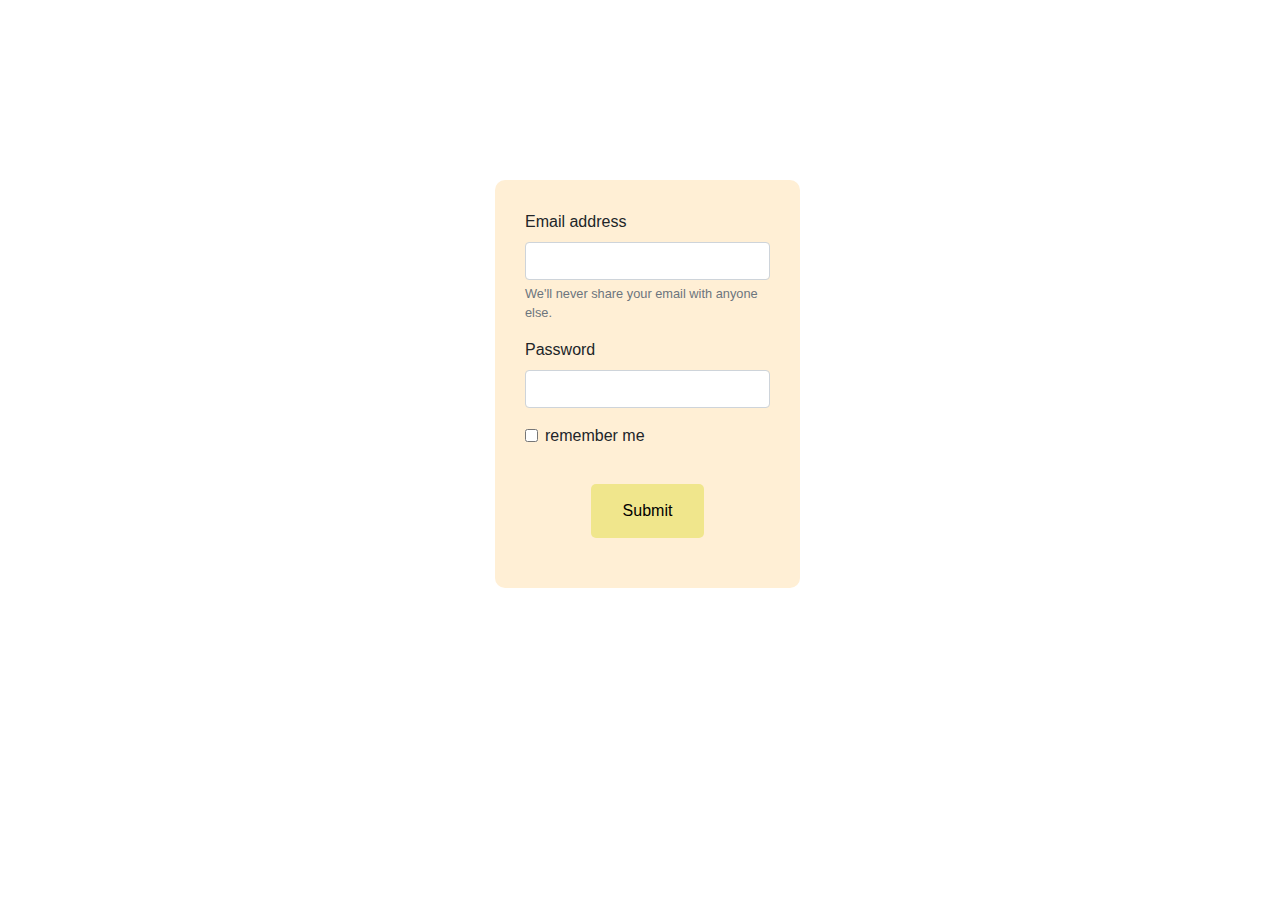
==== about.html @ 1fb3e97c "Rename about.html(2) to about.html" ====
<!DOCTYPE html>
<html>
<head>
  <title>login form</title>
  <link rel="stylesheet" href="https://stackpath.bootstrapcdn.com/bootstrap/4.5.2/css/bootstrap.min.css" integrity="sha384-JcKb8q3iqJ61gNV9KGb8thSsNjpSL0n8PARn9HuZOnIxN0hoP+VmmDGMN5t9UJ0Z" crossorigin="anonymous">
  <link rel="stylesheet" type="text/css" href="STYLE3.css">
</head>
<body>
  <section class="container-fluid bg">
    <section class="row justify-content-center">
      <section class="col-12 col-sm-6 col-md-3">
        
        <form class="form-container">
  <div class="form-group">
    <label for="exampleInputEmail1">Email address</label>
    <input type="email" class="form-control" id="exampleInputEmail1" aria-describedby="emailHelp">
    <small id="emailHelp" class="form-text text-muted">We'll never share your email with anyone else.</small>
  </div>
  <div class="form-group">
    <label for="exampleInputPassword1">Password</label>
    <input type="password" class="form-control" id="exampleInputPassword1">
  </div>
  <div class="form-group form-check">
    <input type="checkbox" class="form-check-input" id="exampleCheck1">
    <label class="form-check-label" for="exampleCheck1">remember me</label>
  </div>
  <div id="container">
  <button class="jh" type="submit" class="btn btn-primary btn-block" >
  Submit
</button>
</div>
</form>
      </section>
    </section>
  </section>

    







  </section>










<script src="https://code.jquery.com/jquery-3.5.1.slim.min.js" integrity="sha384-DfXdz2htPH0lsSSs5nCTpuj/zy4C+OGpamoFVy38MVBnE+IbbVYUew+OrCXaRkfj" crossorigin="anonymous"></script>
<script src="https://cdn.jsdelivr.net/npm/popper.js@1.16.1/dist/umd/popper.min.js" integrity="sha384-9/reFTGAW83EW2RDu2S0VKaIzap3H66lZH81PoYlFhbGU+6BZp6G7niu735Sk7lN" crossorigin="anonymous"></script>
<script src="https://stackpath.bootstrapcdn.com/bootstrap/4.5.2/js/bootstrap.min.js" integrity="sha384-B4gt1jrGC7Jh4AgTPSdUtOBvfO8shuf57BaghqFfPlYxofvL8/KUEfYiJOMMV+rV" crossorigin="anonymous"></script>
</body>
</html>
---- STYLE3.css ----
.bg {
    background: url('image2.jpg') no-repeat;
    width: 100%;
    height: 100vh;
    background-size: 200%;
}
.form-container{
    position: absolute;
    top: 20vh;
    background: #FFEFD5;
    padding: 30px;
    border-radius: 10px;
    
}

@media only screen and (max-width:678px){
.bg{
    background-size: 300%;
}
}
.jh{
    background-color: #F0E68C;
    border: none;
    color: white;
    padding: 15px 32px;
    text-align: center;
    margin: auto;
    margin-top: 20px;
    margin-left:150px;
    text-decoration:none;
    display: inline-block;
    font-size: 16px; 
    border-radius: 5px;
    margin: 20px;
    color: black;

}
#container{
    text-align: center;
}
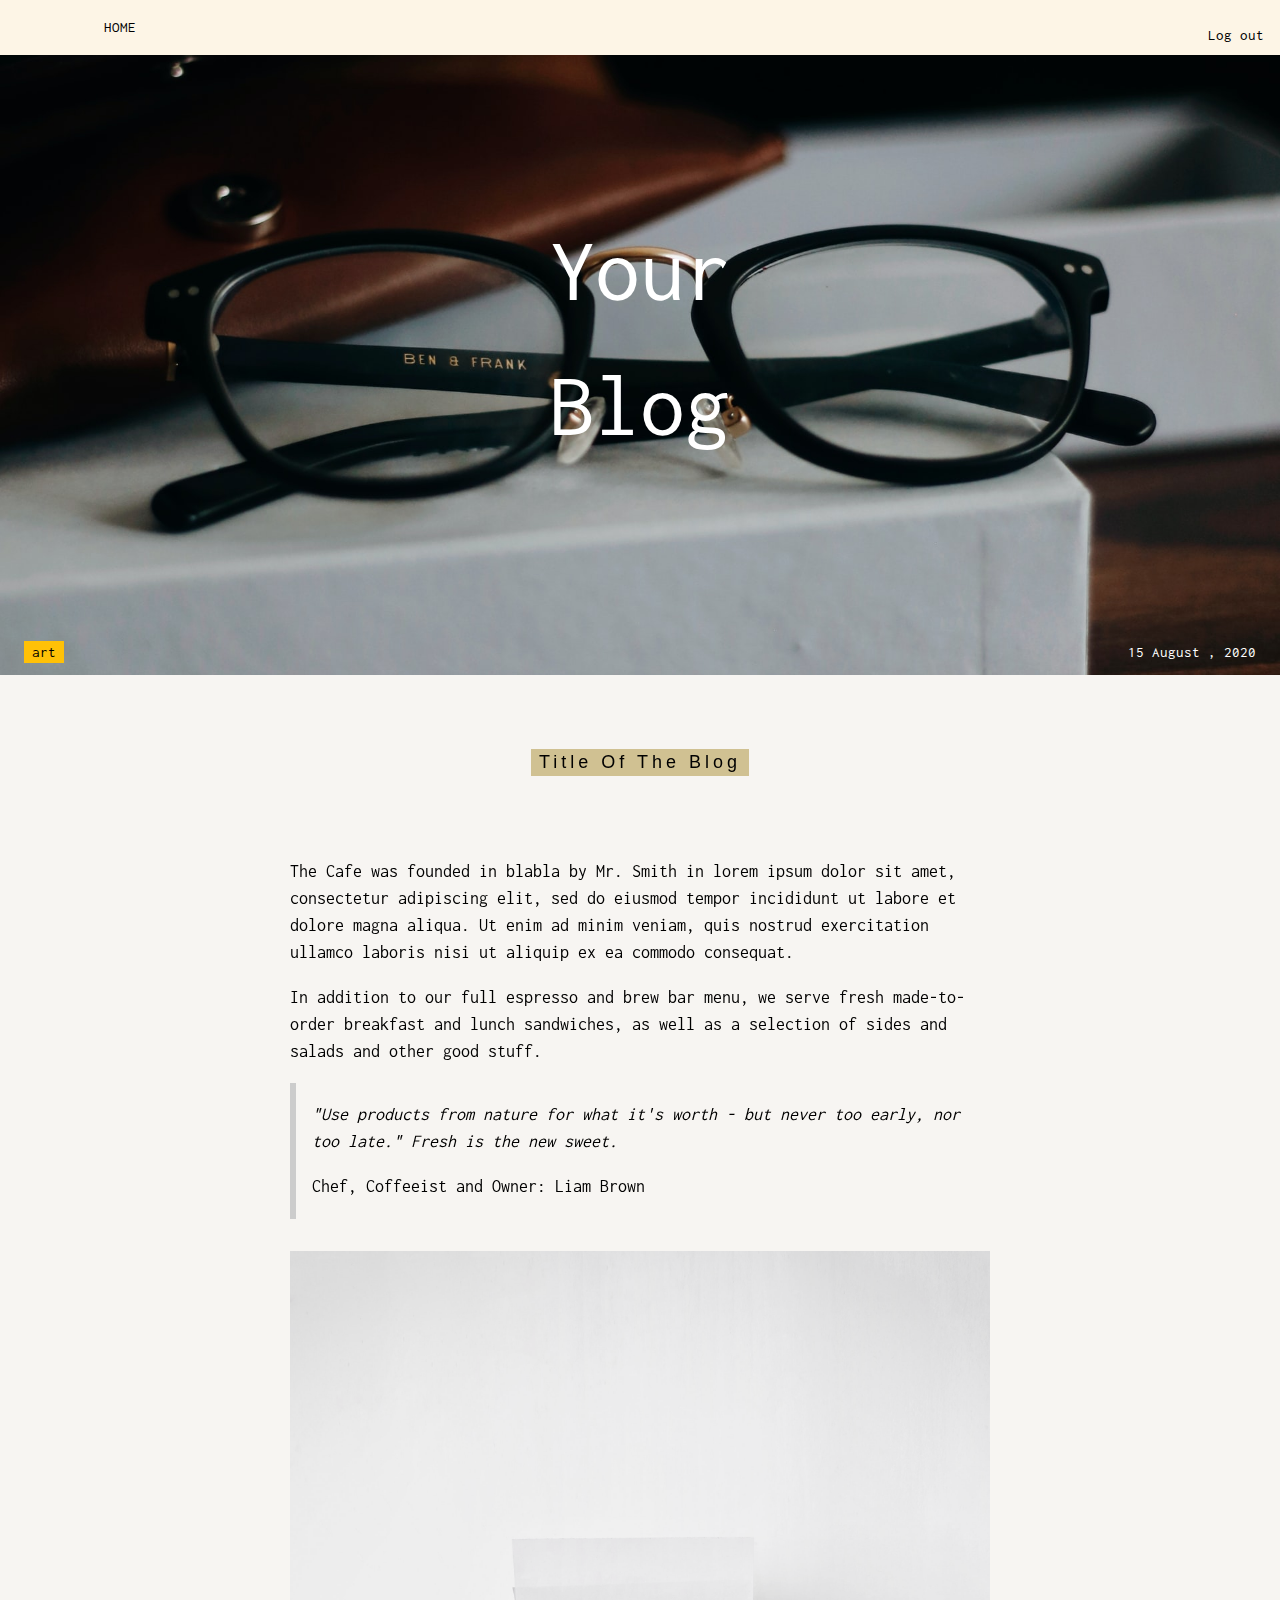
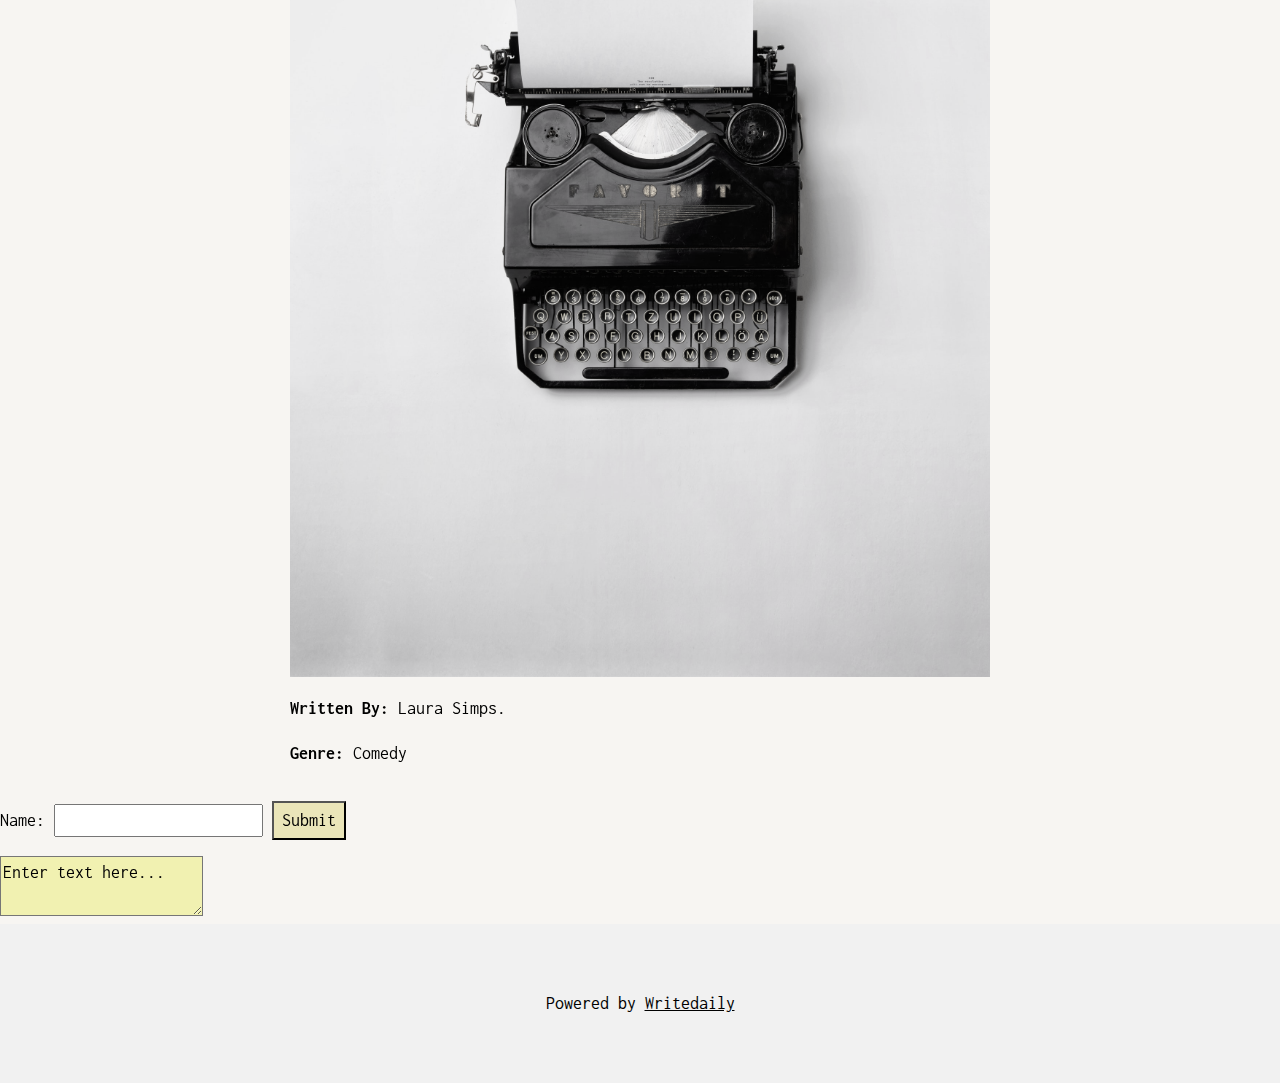
==== commit 2903b8e6: "Add files via upload" ====
--- a/about.html
+++ b/about.html
@@ -1,60 +1,108 @@
 <!DOCTYPE html>
 <html>
-<head>
-  <title>login form</title>
-  <link rel="stylesheet" href="https://stackpath.bootstrapcdn.com/bootstrap/4.5.2/css/bootstrap.min.css" integrity="sha384-JcKb8q3iqJ61gNV9KGb8thSsNjpSL0n8PARn9HuZOnIxN0hoP+VmmDGMN5t9UJ0Z" crossorigin="anonymous">
-  <link rel="stylesheet" type="text/css" href="STYLE3.css">
-</head>
+<title>Writedaily homepage</title>
+<meta charset="UTF-8">
+<meta name="viewport" content="width=device-width, initial-scale=1">
+<link rel="stylesheet" href="https://www.w3schools.com/w3css/4/w3.css">
+<link rel="stylesheet" href="https://fonts.googleapis.com/css?family=Inconsolata">
+<style>
+body, html {
+  height: 100%;
+  font-family: "Inconsolata", sans-serif;
+}
+
+.bgimg {
+  background-position: center;
+  background-size: cover;
+  background-image: url("web9.jpg");
+  min-height: 75%;
+}
+
+.menu {
+  display: none;
+}
+</style>
 <body>
-  <section class="container-fluid bg">
-    <section class="row justify-content-center">
-      <section class="col-12 col-sm-6 col-md-3">
-        
-        <form class="form-container">
-  <div class="form-group">
-    <label for="exampleInputEmail1">Email address</label>
-    <input type="email" class="form-control" id="exampleInputEmail1" aria-describedby="emailHelp">
-    <small id="emailHelp" class="form-text text-muted">We'll never share your email with anyone else.</small>
+
+<!-- Links (sit on top) -->
+<div class="w3-top">
+  <div class="w3-row w3-padding w3-sand">
+    <div class="w3-col s2">
+      <a href="inex3.html" class="w3-button w3-block w3-sand">HOME</a>
+    </div>
+    <div class="w3-col s2">
+      <a href="inex4.html" class="w3-button w3-display-bottomright w3-sand">Log out</a>
+    </div>
+    
   </div>
-  <div class="form-group">
-    <label for="exampleInputPassword1">Password</label>
-    <input type="password" class="form-control" id="exampleInputPassword1">
+</div>
+
+<!-- Header with image -->
+<header class="bgimg w3-display-container w3-sand" id="home">
+  <div class="w3-display-bottomleft w3-center w3-padding-large w3-hide-small">
+    <span class="w3-tag w3-amber">art</span>
   </div>
-  <div class="form-group form-check">
-    <input type="checkbox" class="form-check-input" id="exampleCheck1">
-    <label class="form-check-label" for="exampleCheck1">remember me</label>
+  <div class="w3-display-middle w3-center">
+    <span class="w3-text-white" style="font-size:90px">Your<br>Blog</span>
   </div>
-  <div id="container">
-  <button class="jh" type="submit" class="btn btn-primary btn-block" >
-  Submit
-</button>
+  <div class="w3-display-bottomright w3-center w3-padding-large">
+    <span class="w3-text-white">15 August , 2020</span>
+  </div>
+</header>
+
+<!-- Add a background color and large text to the whole page -->
+<div class="w3-sand w3-grayscale w3-large">
+
+<!-- About Container -->
+<div class="w3-container" id="about">
+  <div class="w3-content" style="max-width:700px">
+    <h5 class="w3-center w3-padding-64"><span class="w3-tag w3-amber w3-wide">Title Of The Blog</span></h5>
+    <p>The Cafe was founded in blabla by Mr. Smith in lorem ipsum dolor sit amet, consectetur adipiscing elit, sed do eiusmod tempor incididunt ut labore et dolore magna aliqua. Ut enim ad minim veniam, quis nostrud exercitation ullamco laboris nisi ut aliquip ex ea commodo consequat.</p>
+    <p>In addition to our full espresso and brew bar menu, we serve fresh made-to-order breakfast and lunch sandwiches, as well as a selection of sides and salads and other good stuff.</p>
+    <div class="w3-panel w3-leftbar w3-sand">
+      <p><i>"Use products from nature for what it's worth - but never too early, nor too late." Fresh is the new sweet.</i></p>
+      <p>Chef, Coffeeist and Owner: Liam Brown</p>
+    </div>
+    <img src="web4.jpg" style="width:100%;max-width:1000px" class="w3-margin-top">
+    <p><strong>Written By:</strong> Laura Simps.</p>
+    <p><strong>Genre:</strong> Comedy</p>
+  </div>
 </div>
+
+<!-- Menu Container -->
+<form action="/action_page.php" id="usrform" class="w3-margin-top" style="width:100%;max-width: 1000px" >
+  Name: <input type="text" name="usrname" class="center">
+  <input type="submit" class="w3-padding-small w3-yellow" >
 </form>
-      </section>
-    </section>
-  </section>
 
-    
+<textarea name="comment"  class="w3-margin-top" style="background: yellow;">Enter text here...</textarea>
+<!-- Contact/Area Container -->
 
+<!-- End page content -->
+</div>
 
+<!-- Footer -->
+<footer class="w3-center w3-light-grey w3-padding-48 w3-large">
+  <p>Powered by <a href="https://www.w3schools.com/w3css/default.asp" title="Writedaily" target="_blank" class="w3-hover-text-green">Writedaily</a></p>
+</footer>
 
+<script>
+// Tabbed Menu
+function openMenu(evt, menuName) {
+  var i, x, tablinks;
+  x = document.getElementsByClassName("menu");
+  for (i = 0; i < x.length; i++) {
+    x[i].style.display = "none";
+  }
+  tablinks = document.getElementsByClassName("tablink");
+  for (i = 0; i < x.length; i++) {
+    tablinks[i].className = tablinks[i].className.replace(" w3-dark-grey", "");
+  }
+  document.getElementById(menuName).style.display = "block";
+  evt.currentTarget.firstElementChild.className += " w3-dark-grey";
+}
+document.getElementById("myLink").click();
+</script>
 
-
-
-
-  </section>
-
-
-
-
-
-
-
-
-
-
-<script src="https://code.jquery.com/jquery-3.5.1.slim.min.js" integrity="sha384-DfXdz2htPH0lsSSs5nCTpuj/zy4C+OGpamoFVy38MVBnE+IbbVYUew+OrCXaRkfj" crossorigin="anonymous"></script>
-<script src="https://cdn.jsdelivr.net/npm/popper.js@1.16.1/dist/umd/popper.min.js" integrity="sha384-9/reFTGAW83EW2RDu2S0VKaIzap3H66lZH81PoYlFhbGU+6BZp6G7niu735Sk7lN" crossorigin="anonymous"></script>
-<script src="https://stackpath.bootstrapcdn.com/bootstrap/4.5.2/js/bootstrap.min.js" integrity="sha384-B4gt1jrGC7Jh4AgTPSdUtOBvfO8shuf57BaghqFfPlYxofvL8/KUEfYiJOMMV+rV" crossorigin="anonymous"></script>
 </body>
 </html>
